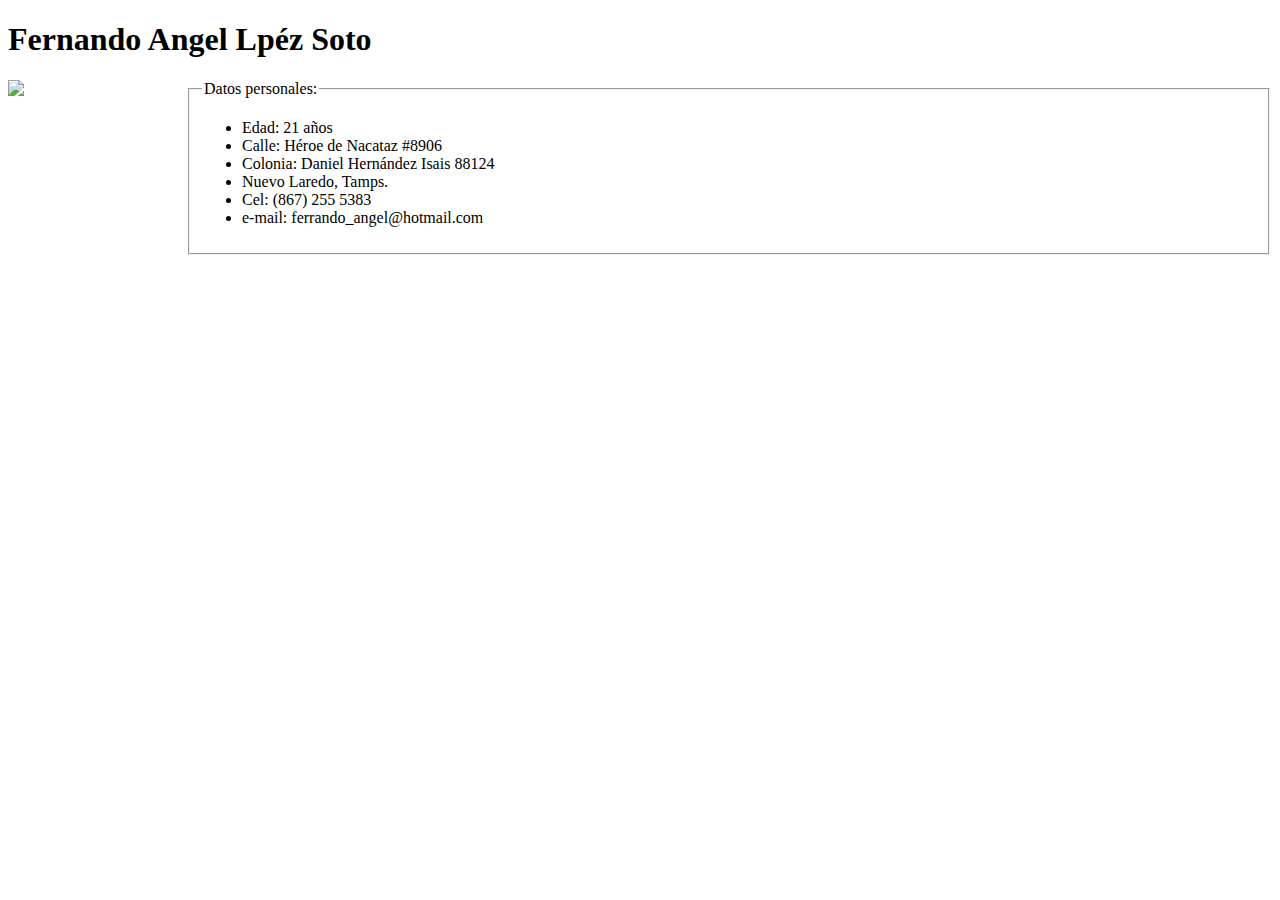
==== Parcial1/Curriculum Vitae.html @ bd4f9290 "C.V tarea" ====
<!DOCTYPE html>
<html lang="en">
<head>
    <meta charset="UTF-8">
    <meta http-equiv="X-UA-Compatible" content="IE=edge">
    <meta name="viewport" content="width=device-width, initial-scale=1.0">
    <title>Hoja de Vida</title>
</head>
<body>
    <div>
        <h1>Fernando Angel Lpéz Soto</h1>

        <img src="luffy.jpg" id="foto" align="left" width="180" heigth="200">
        <fieldset>
            <legend>Datos personales:</legend>
            <ul>
                <li>Edad: 21 años</li>
                <li>Calle: Héroe de Nacataz #8906</li>
                <li>Colonia: Daniel Hernández Isais 88124</li>
                <li>Nuevo Laredo, Tamps.</li>
                <li>Cel: (867) 255 5383</li>
                <li>e-mail: ferrando_angel@hotmail.com</li>
            </ul>
        </fieldset>
    </div>
</body>
</html>
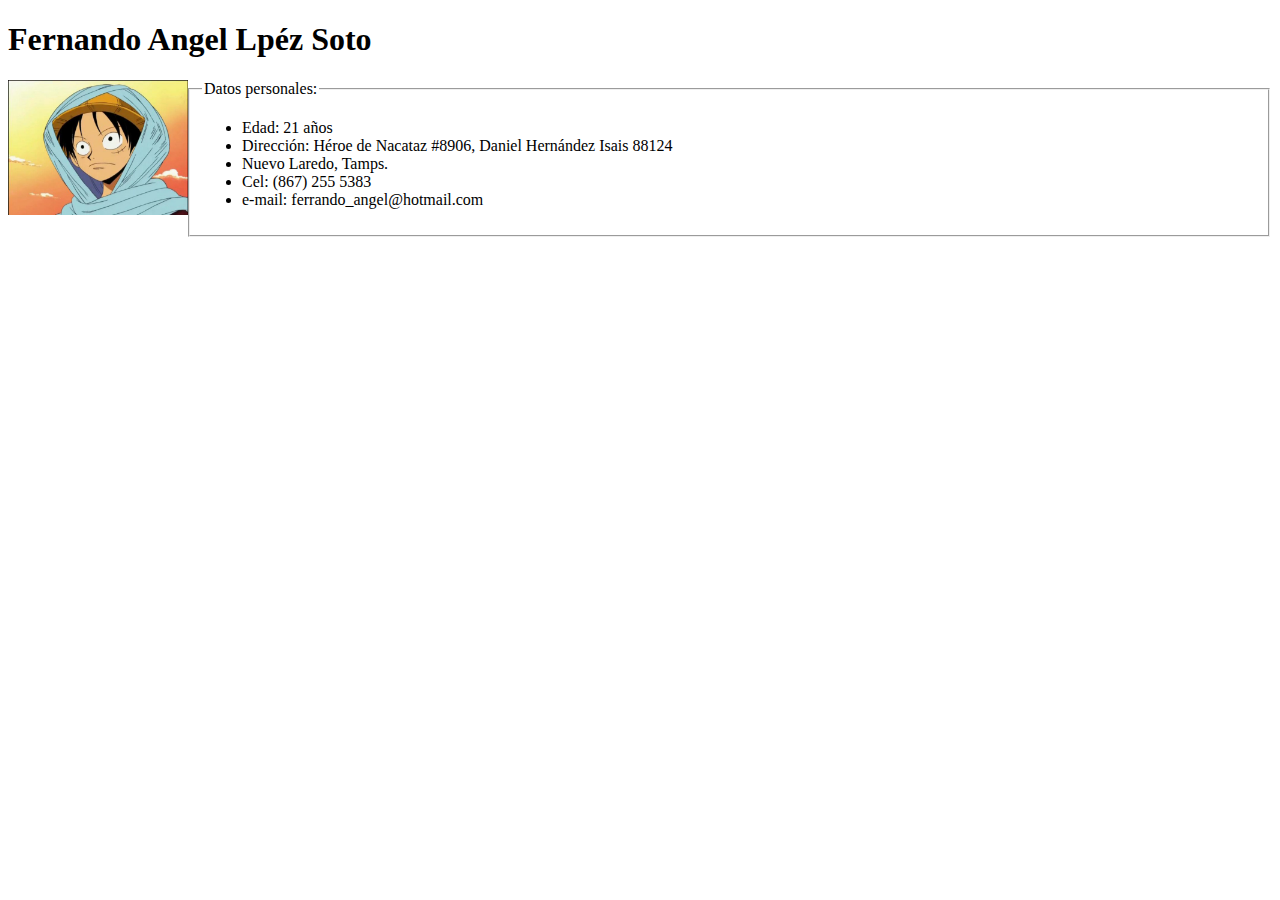
==== commit 7b462bae: "C.V tarea" ====
--- a/Parcial1/Curriculum Vitae.html
+++ b/Parcial1/Curriculum Vitae.html
@@ -15,8 +15,7 @@
             <legend>Datos personales:</legend>
             <ul>
                 <li>Edad: 21 años</li>
-                <li>Calle: Héroe de Nacataz #8906</li>
-                <li>Colonia: Daniel Hernández Isais 88124</li>
+                <li>Dirección: Héroe de Nacataz #8906, Daniel Hernández Isais 88124</li>
                 <li>Nuevo Laredo, Tamps.</li>
                 <li>Cel: (867) 255 5383</li>
                 <li>e-mail: ferrando_angel@hotmail.com</li>
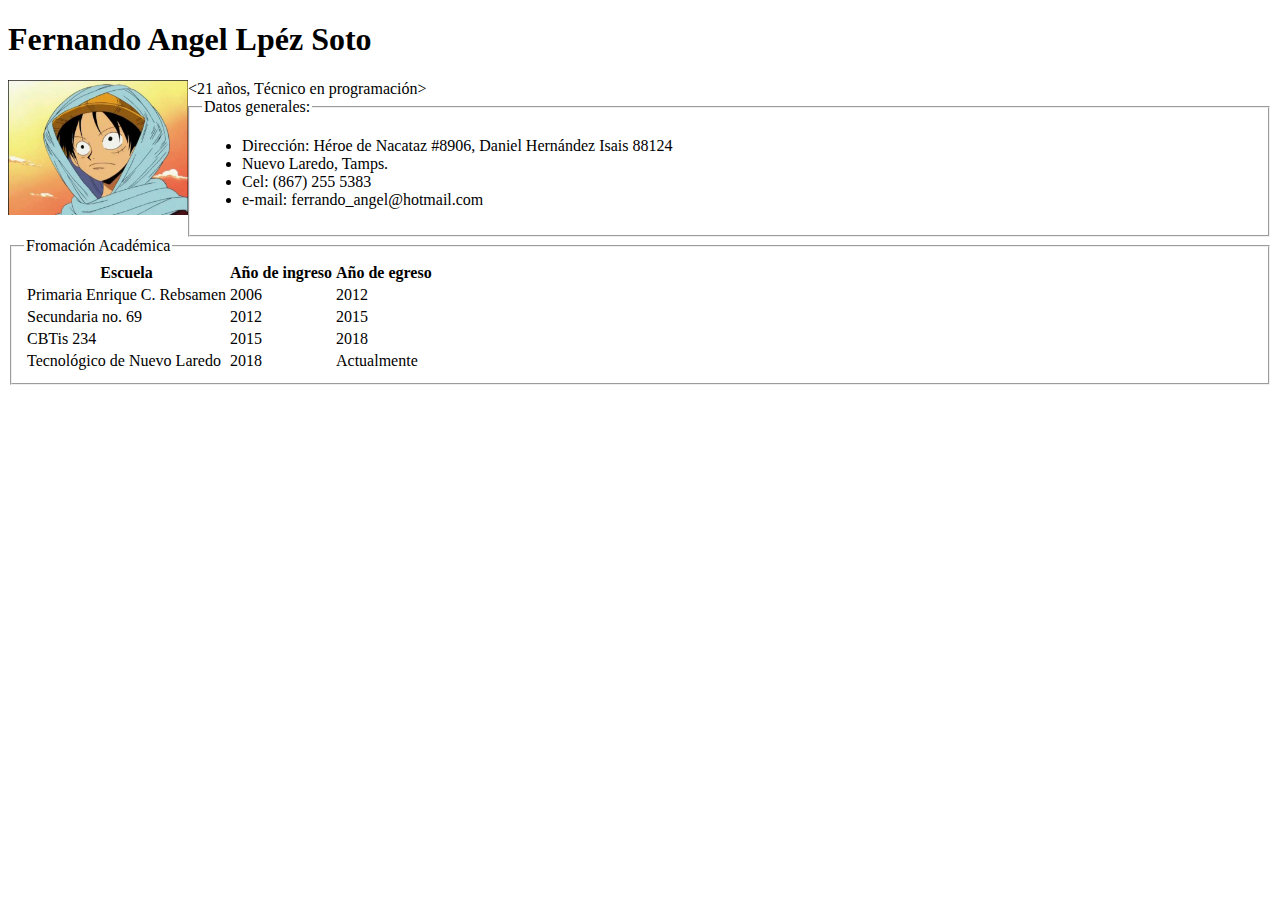
==== commit 5787198b: "C.V tarea" ====
--- a/Parcial1/Curriculum Vitae.html
+++ b/Parcial1/Curriculum Vitae.html
@@ -9,18 +9,39 @@
 <body>
     <div>
         <h1>Fernando Angel Lpéz Soto</h1>
-
+        <21 años, Técnico en programación>
         <img src="luffy.jpg" id="foto" align="left" width="180" heigth="200">
         <fieldset>
-            <legend>Datos personales:</legend>
+            <legend>Datos generales:</legend>
             <ul>
-                <li>Edad: 21 años</li>
                 <li>Dirección: Héroe de Nacataz #8906, Daniel Hernández Isais 88124</li>
                 <li>Nuevo Laredo, Tamps.</li>
                 <li>Cel: (867) 255 5383</li>
                 <li>e-mail: ferrando_angel@hotmail.com</li>
             </ul>
         </fieldset>
+        <fieldset>
+            <legend>Fromación Académica</legend>
+            <table>
+                <thead>
+                    <tr>
+                        <th>Escuela</th> <th>Año de ingreso</th> <th>Año de egreso</th>
+                    </tr>
+                </thead>
+                <tr>
+                    <td>Primaria Enrique C. Rebsamen</td> <td>2006</td> <td>2012</td>
+                </tr>
+                <tr>
+                    <td>Secundaria no. 69</td> <td>2012</td> <td>2015</td>
+                </tr>
+                <tr>
+                    <td>CBTis 234</td> <td>2015</td> <td>2018</td>
+                </tr>
+                <tr>
+                    <td>Tecnológico de Nuevo Laredo</td> <td>2018</td> <td>Actualmente</td>
+                </tr>
+            </table>
+        </fieldset>
     </div>
 </body>
 </html>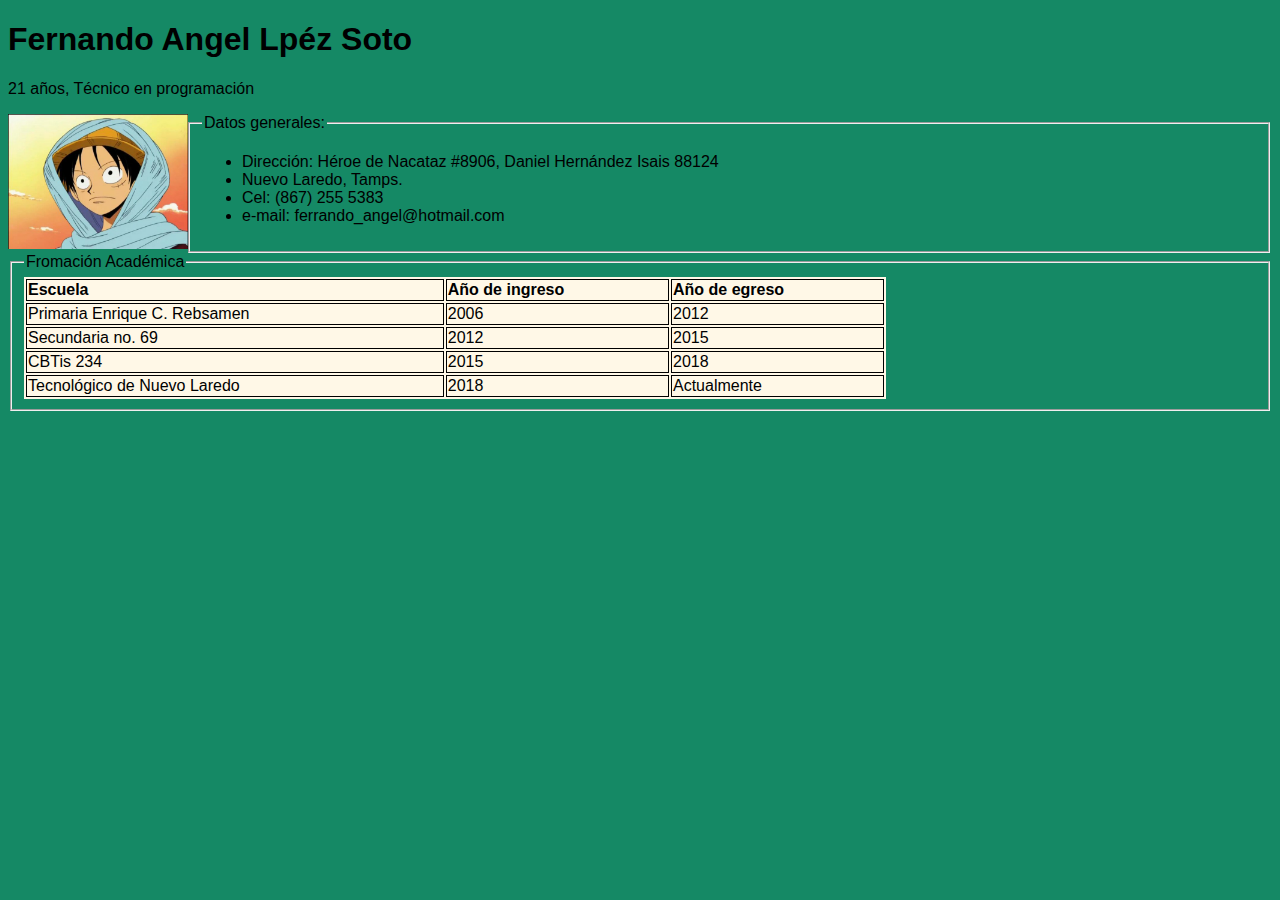
==== commit d4a08f0a: "C.V tarea" ====
--- a/Parcial1/Curriculum Vitae.html
+++ b/Parcial1/Curriculum Vitae.html
@@ -4,12 +4,14 @@
     <meta charset="UTF-8">
     <meta http-equiv="X-UA-Compatible" content="IE=edge">
     <meta name="viewport" content="width=device-width, initial-scale=1.0">
+
+    <link rel="stylesheet" href="index.css">
     <title>Hoja de Vida</title>
 </head>
 <body>
     <div>
         <h1>Fernando Angel Lpéz Soto</h1>
-        <21 años, Técnico en programación>
+        <p>21 años, Técnico en programación</p> 
         <img src="luffy.jpg" id="foto" align="left" width="180" heigth="200">
         <fieldset>
             <legend>Datos generales:</legend>
@@ -25,7 +27,7 @@
             <table>
                 <thead>
                     <tr>
-                        <th>Escuela</th> <th>Año de ingreso</th> <th>Año de egreso</th>
+                        <th>Escuela</th> <th>Año de ingreso </th> <th>Año de egreso </th>
                     </tr>
                 </thead>
                 <tr>
--- a/Parcial1/index.css
+++ b/Parcial1/index.css
@@ -0,0 +1,16 @@
+body
+{
+    background-color: #158965;
+    font-family: Arial;
+}
+
+table
+{
+    background-color: #FFF8E7;
+    text-align: left;
+    width: 70%;
+}
+th, td
+{
+    border: solid 1px black;
+}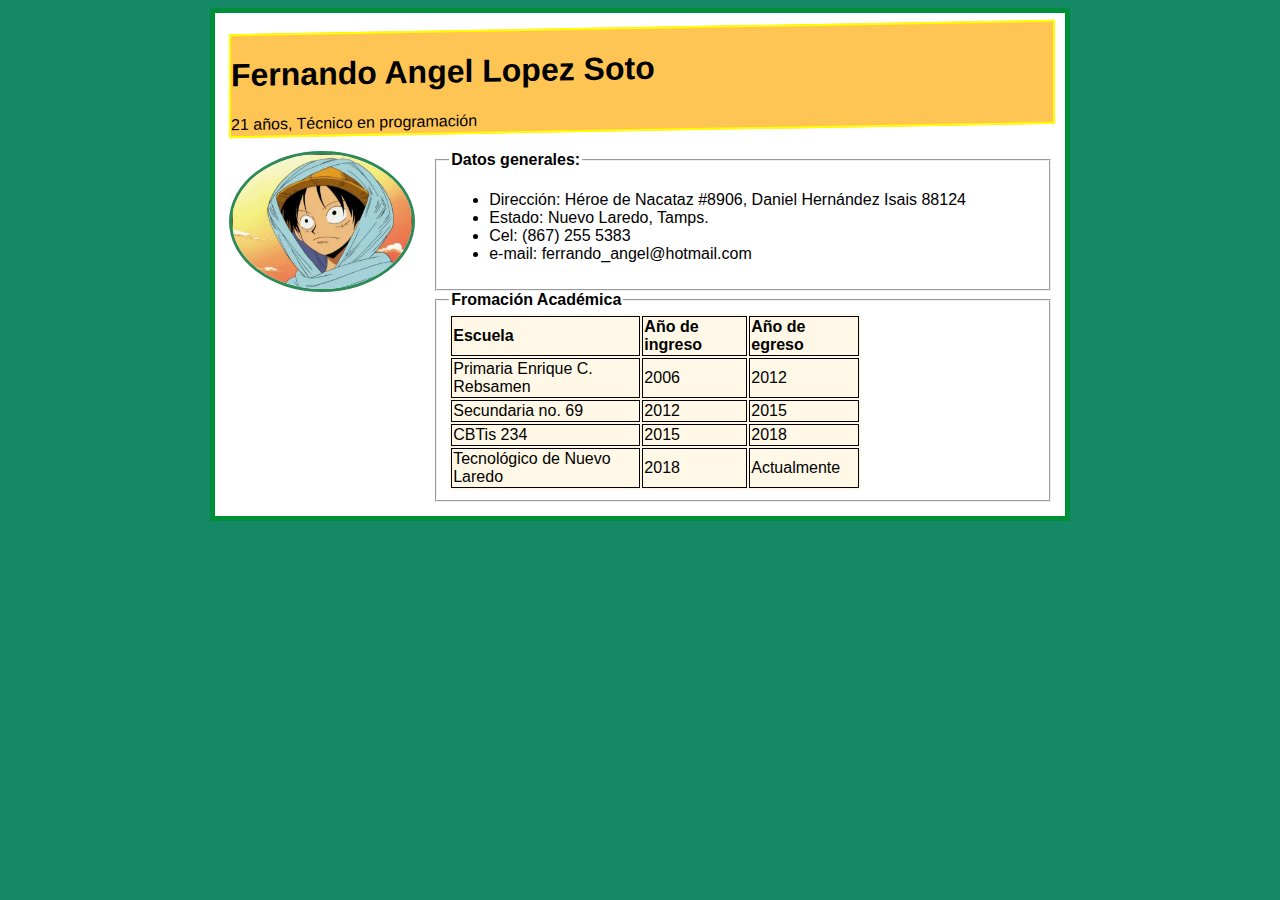
==== commit 4b33ad77: "C.V tarea" ====
--- a/Parcial1/Curriculum Vitae.html
+++ b/Parcial1/Curriculum Vitae.html
@@ -9,15 +9,18 @@
     <title>Hoja de Vida</title>
 </head>
 <body>
-    <div>
-        <h1>Fernando Angel Lpéz Soto</h1>
-        <p>21 años, Técnico en programación</p> 
-        <img src="luffy.jpg" id="foto" align="left" width="180" heigth="200">
+    <div class="cuerpo">    
+        <div class="name">
+            <h1>Fernando Angel Lopez Soto</h1>
+            <p>21 años, Técnico en programación</p> 
+        </div>
+
+        <img src="luffy.jpg" id="foto" alt="2x2" align="left" width="180" heigth="180">
         <fieldset>
             <legend>Datos generales:</legend>
             <ul>
                 <li>Dirección: Héroe de Nacataz #8906, Daniel Hernández Isais 88124</li>
-                <li>Nuevo Laredo, Tamps.</li>
+                <li>Estado: Nuevo Laredo, Tamps.</li>
                 <li>Cel: (867) 255 5383</li>
                 <li>e-mail: ferrando_angel@hotmail.com</li>
             </ul>
--- a/Parcial1/index.css
+++ b/Parcial1/index.css
@@ -1,3 +1,13 @@
+.name
+{
+    width: 100%;
+    height: 100px;
+    background: #FFC554;
+    margin-bottom: 20px;
+    transform: skewY(-1deg);
+    border: 2px solid #FFFF00;
+}
+
 body
 {
     background-color: #158965;
@@ -13,4 +23,33 @@
 th, td
 {
     border: solid 1px black;
+}
+
+.cuerpo
+{
+    background-color: white;
+    border: 5px solid #008F39;
+
+    padding: 14px;
+    width: 65%;
+    margin: 0 auto;
+}
+
+fieldset
+{
+    margin-bottom: 10px;
+    margin: 0 auto;
+}
+
+legend
+{
+    font-weight: bold;
+}
+
+img
+{
+    border-radius: 80%;
+    margin-right: 20px;
+    border: 3px solid seagreen;
+    float: left;
 }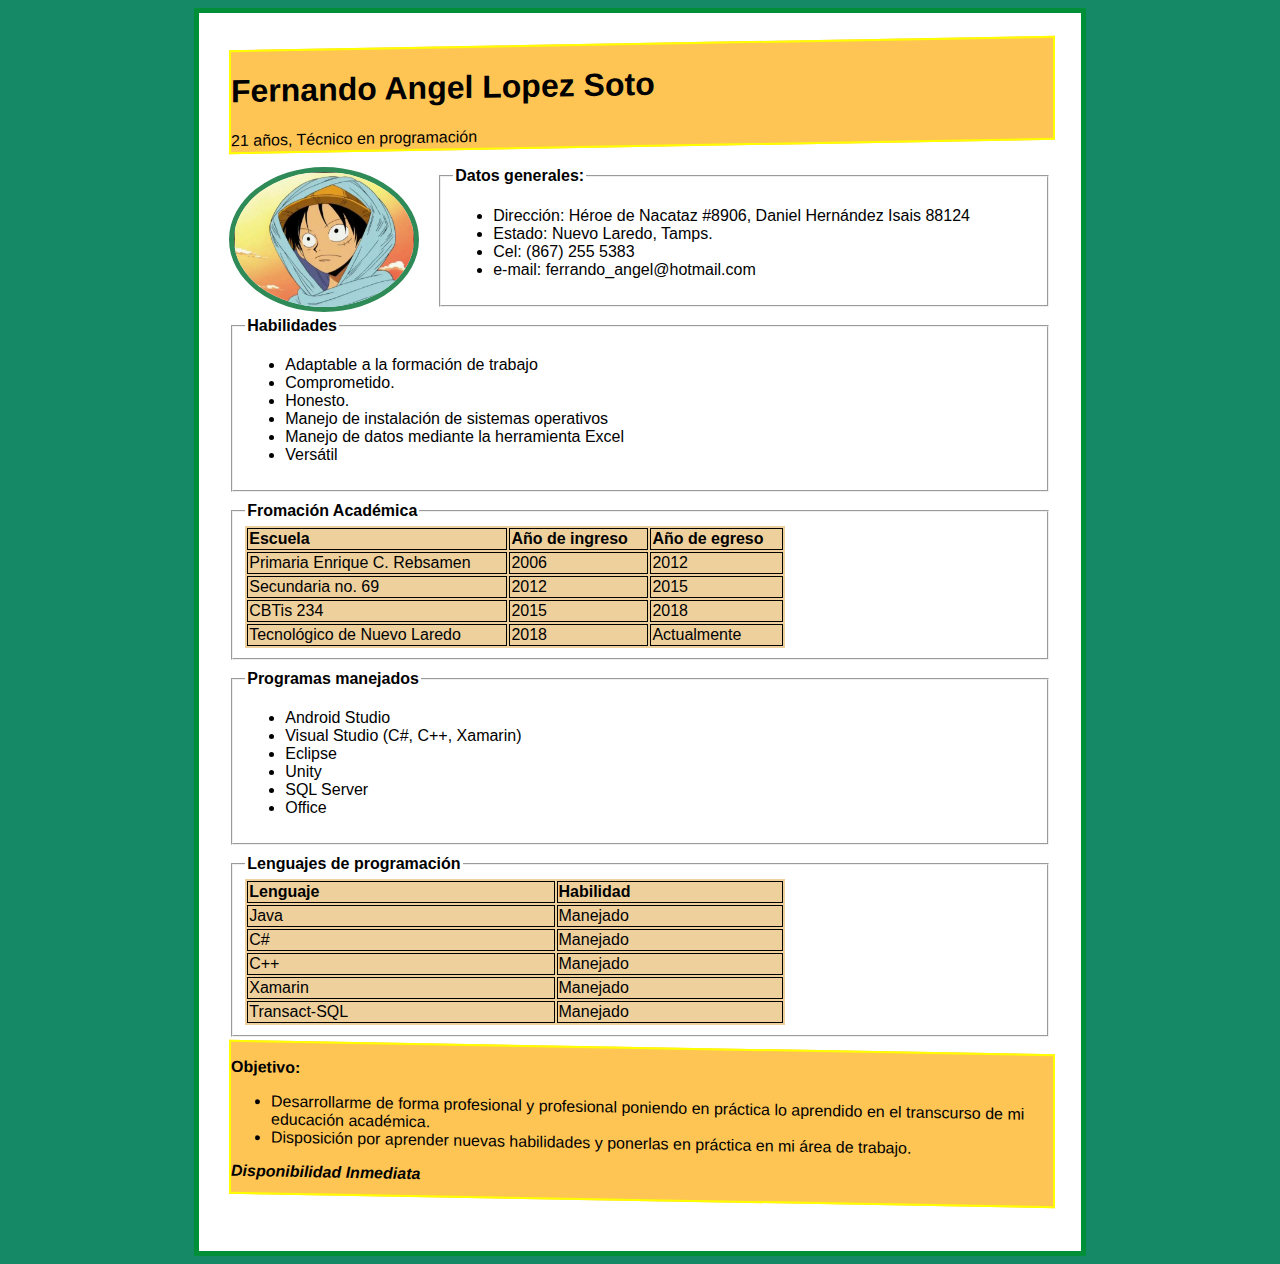
==== commit 247c154b: "C.V tarea" ====
--- a/Parcial1/Curriculum Vitae.html
+++ b/Parcial1/Curriculum Vitae.html
@@ -15,7 +15,8 @@
             <p>21 años, Técnico en programación</p> 
         </div>
 
-        <img src="luffy.jpg" id="foto" alt="2x2" align="left" width="180" heigth="180">
+        <img src="luffy.jpg" id="foto" align="left" width="180" heigth="180">
+        
         <fieldset>
             <legend>Datos generales:</legend>
             <ul>
@@ -23,6 +24,17 @@
                 <li>Estado: Nuevo Laredo, Tamps.</li>
                 <li>Cel: (867) 255 5383</li>
                 <li>e-mail: ferrando_angel@hotmail.com</li>
+            </ul>
+        </fieldset>
+        <fieldset>
+            <legend>Habilidades</legend>
+            <ul>
+                <li>Adaptable a la formación de trabajo</li>
+                <li>Comprometido.</li>
+                <li>Honesto.</li>
+                <li>Manejo de instalación de sistemas operativos</li>
+                <li>Manejo de datos mediante la herramienta Excel</li>
+                <li>Versátil</li>
             </ul>
         </fieldset>
         <fieldset>
@@ -47,6 +59,55 @@
                 </tr>
             </table>
         </fieldset>
+        <fieldset>
+            <legend>Programas manejados</legend>
+            <ul>
+                <li>Android Studio</li>
+                <li>Visual Studio (C#, C++, Xamarin)</li>
+                <li>Eclipse</li>
+                <li>Unity</li>
+                <li>SQL Server</li>
+                <li>Office</li>
+            </ul>
+        </fieldset>
+        <fieldset>
+            <legend>Lenguajes de programación</legend>
+            <table>
+                <thead>
+                    <tr>
+                        <th>Lenguaje</th> <th>Habilidad</th>
+                    </tr>
+                </thead>
+                <tr>
+                    <td>Java</td> <td>Manejado</td>
+                </tr>
+                <tr>
+                    <td>C#</td> <td>Manejado</td>
+                </tr>
+                <tr>
+                    <td>C++</td> <td>Manejado</td>
+                </tr>
+                <tr>
+                    <td>Xamarin</td> <td>Manejado</td>
+                </tr>
+                <tr>
+                    <td>Transact-SQL</td> <td>Manejado</td>
+                </tr>
+            </table>
+        </fieldset>
+        <div class="objetivo">
+            <p><b>Objetivo:</b></p>
+            <ul>
+                <li>Desarrollarme de forma profesional y profesional
+                    poniendo en práctica lo aprendido en el
+                    transcurso de mi educación académica.
+                </li>
+                <li>Disposición por aprender nuevas habilidades y
+                    ponerlas en práctica en mi área de trabajo.
+                </li>
+            </ul>
+            <p><b><i>Disponibilidad Inmediata</i></b></p>
+        </div>        
     </div>
 </body>
 </html>--- a/Parcial1/index.css
+++ b/Parcial1/index.css
@@ -16,7 +16,7 @@
 
 table
 {
-    background-color: #FFF8E7;
+    background-color: #EED09D;
     text-align: left;
     width: 70%;
 }
@@ -30,15 +30,16 @@
     background-color: white;
     border: 5px solid #008F39;
 
-    padding: 14px;
+    padding: 30px;
     width: 65%;
     margin: 0 auto;
 }
 
 fieldset
-{
+{   
+    padding-right: 30px;
     margin-bottom: 10px;
-    margin: 0 auto;
+    margin: 10 auto;
 }
 
 legend
@@ -50,6 +51,16 @@
 {
     border-radius: 80%;
     margin-right: 20px;
-    border: 3px solid seagreen;
+    border: 5px solid seagreen;
     float: left;
+}
+
+.objetivo
+{
+    width: 100%;
+    height: 150px;
+    background: #FFC554;
+    margin-bottom: 20px;
+    transform: skewY(1deg);
+    border: 2px solid #FFFF00;
 }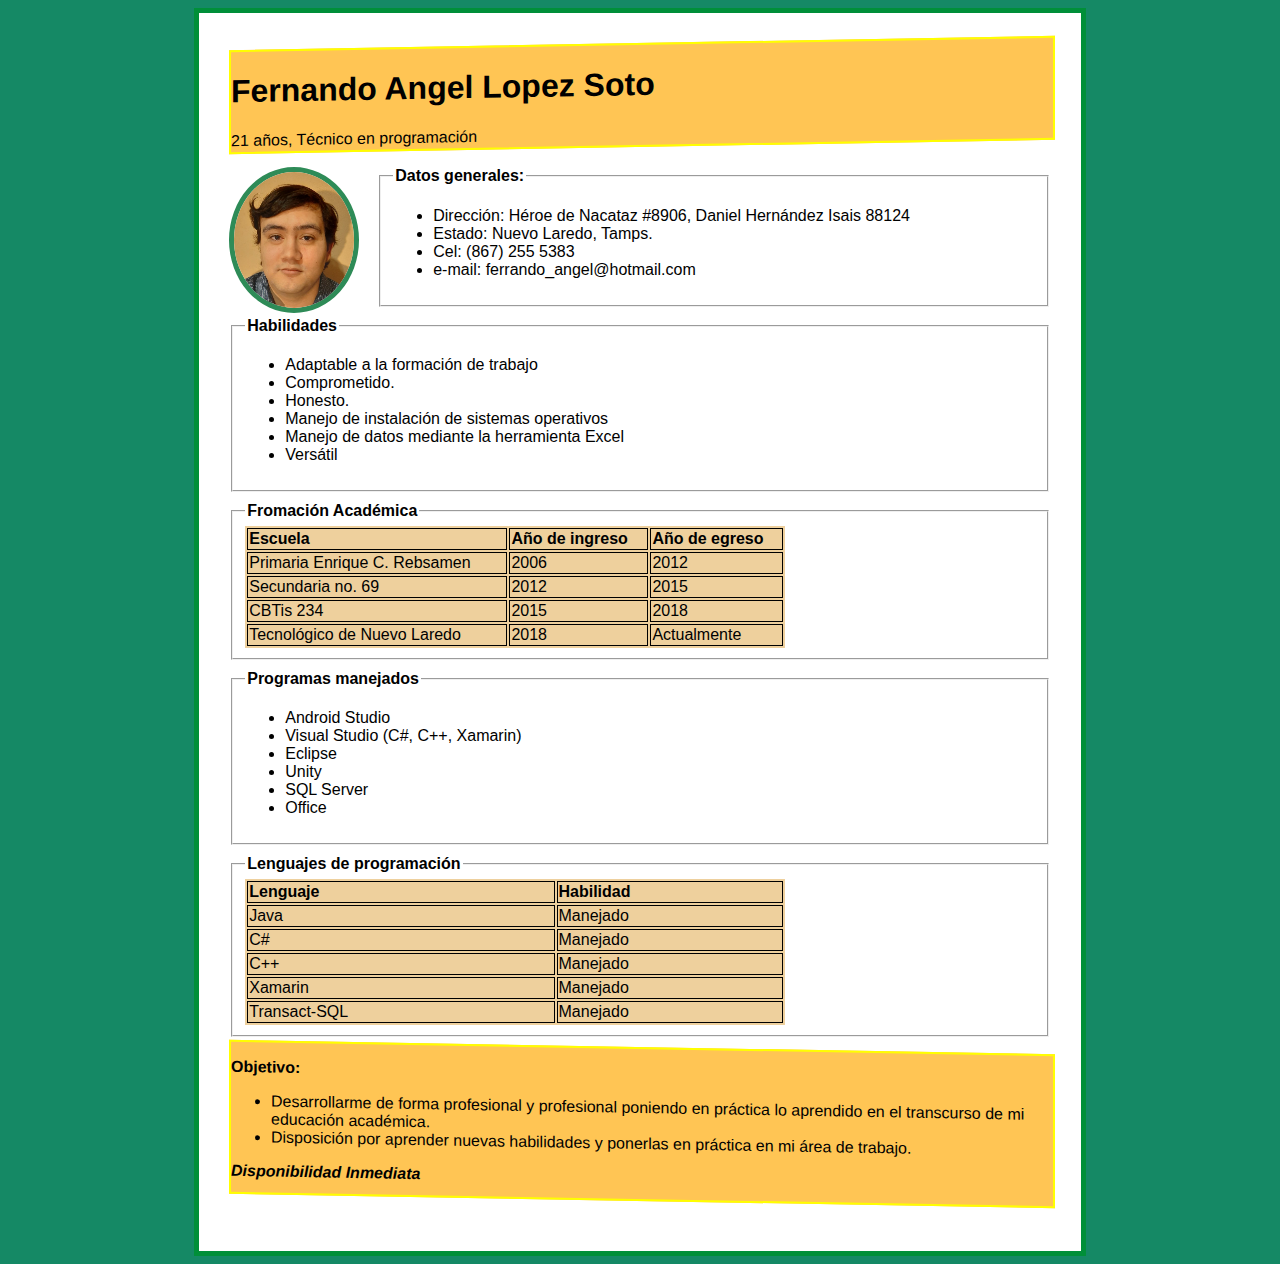
==== commit 41cab7ae: "C.V tarea" ====
--- a/Parcial1/Curriculum Vitae.html
+++ b/Parcial1/Curriculum Vitae.html
@@ -5,7 +5,7 @@
     <meta http-equiv="X-UA-Compatible" content="IE=edge">
     <meta name="viewport" content="width=device-width, initial-scale=1.0">
 
-    <link rel="stylesheet" href="index.css">
+    <link rel="stylesheet" href="Curriculum Vitae.css">
     <title>Hoja de Vida</title>
 </head>
 <body>
@@ -15,7 +15,7 @@
             <p>21 años, Técnico en programación</p> 
         </div>
 
-        <img src="luffy.jpg" id="foto" align="left" width="180" heigth="180">
+        <img src="FernAnLoSo.jpg" id="foto" align="left" width="120">
         
         <fieldset>
             <legend>Datos generales:</legend>
--- a/Parcial1/Curriculum Vitae.css
+++ b/Parcial1/Curriculum Vitae.css
@@ -0,0 +1,66 @@
+.name
+{
+    width: 100%;
+    height: 100px;
+    background: #FFC554;
+    margin-bottom: 20px;
+    transform: skewY(-1deg);
+    border: 2px solid #FFFF00;
+}
+
+body
+{
+    background-color: #158965;
+    font-family: Arial;
+}
+
+table
+{
+    background-color: #EED09D;
+    text-align: left;
+    width: 70%;
+}
+th, td
+{
+    border: solid 1px black;
+}
+
+.cuerpo
+{
+    background-color: white;
+    border: 5px solid #008F39;
+
+    padding: 30px;
+    width: 65%;
+    margin: 0 auto;
+}
+
+fieldset
+{   
+    padding-right: 30px;
+    margin-bottom: 10px;
+    margin: 10 auto;
+}
+
+legend
+{
+    font-weight: bold;
+}
+
+img
+{
+    border-radius: 80%;
+    margin-right: 20px;
+    border: 5px solid seagreen;
+    float: left;
+}
+
+.objetivo
+{
+    width: 100%;
+    height: 150px;
+    background: #FFC554;
+    margin-bottom: 20px;
+    transform: skewY(1deg);
+    border: 2px solid #FFFF00;
+}